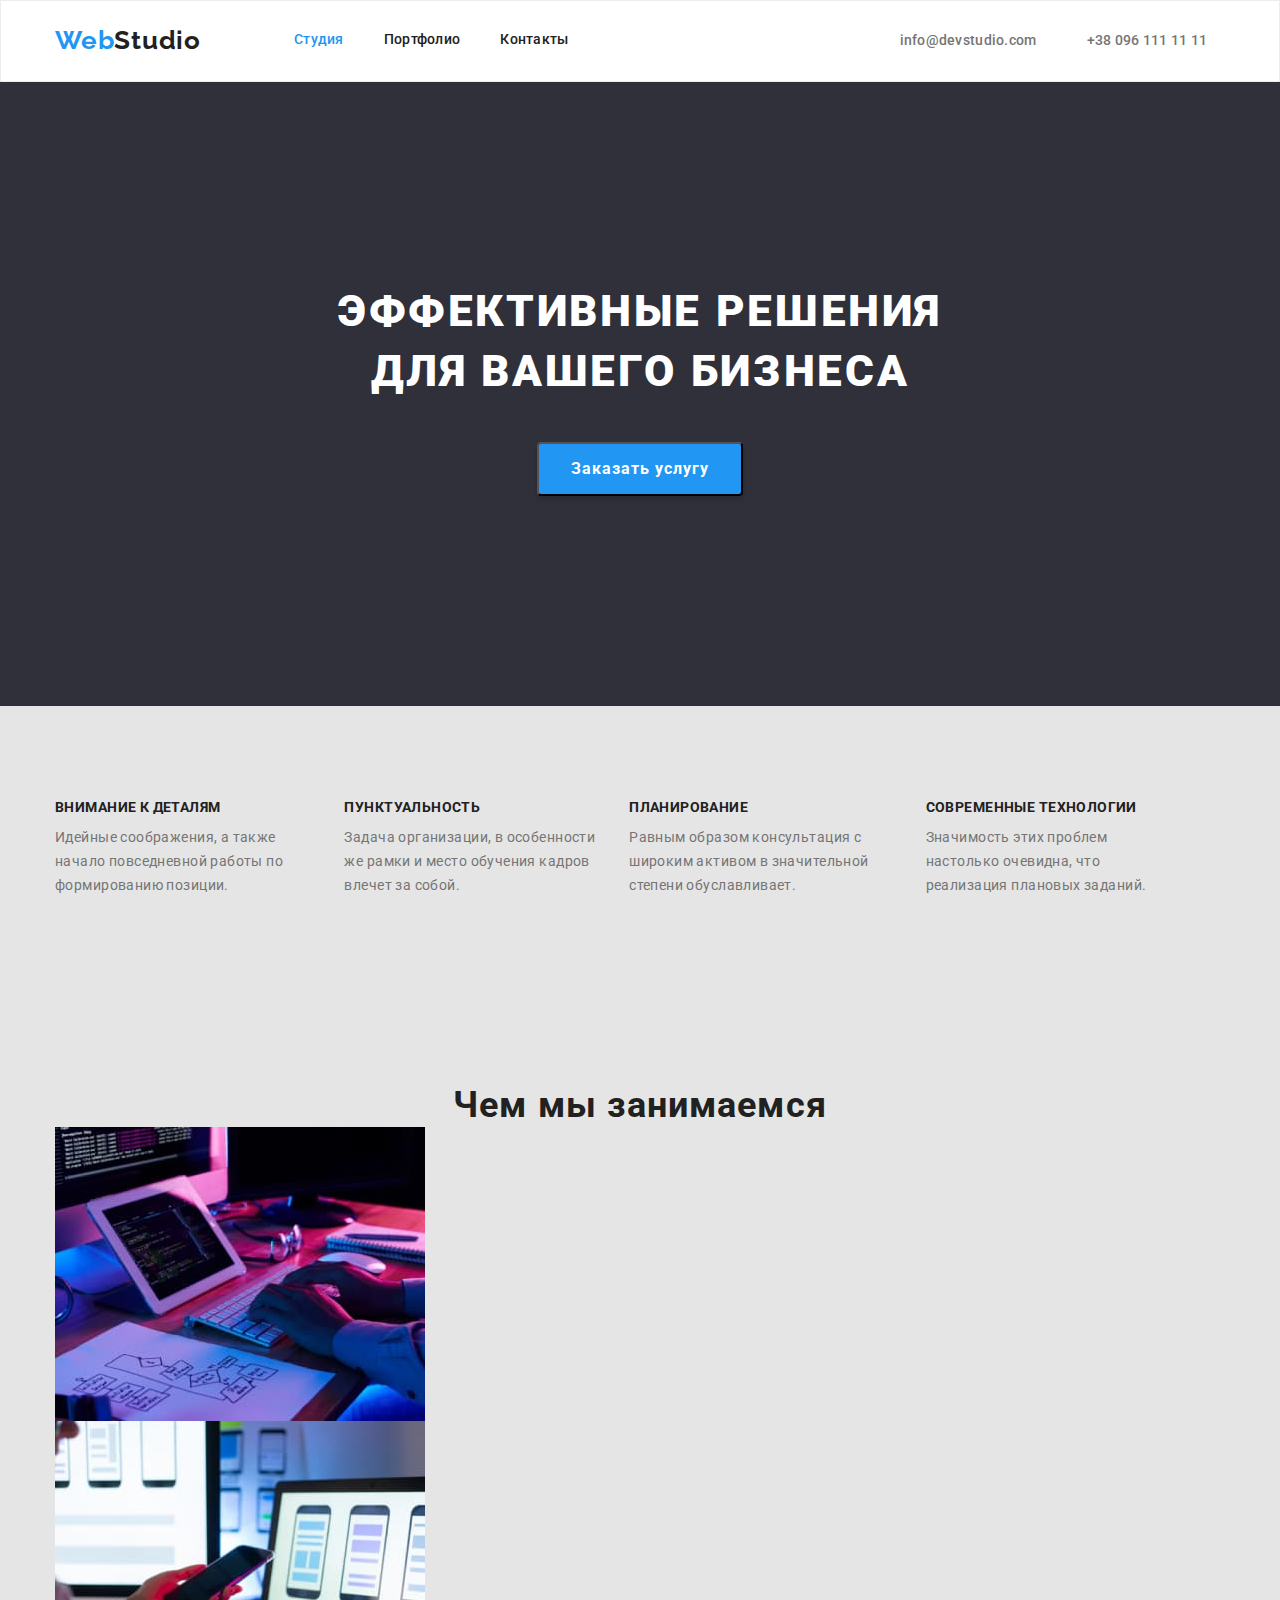
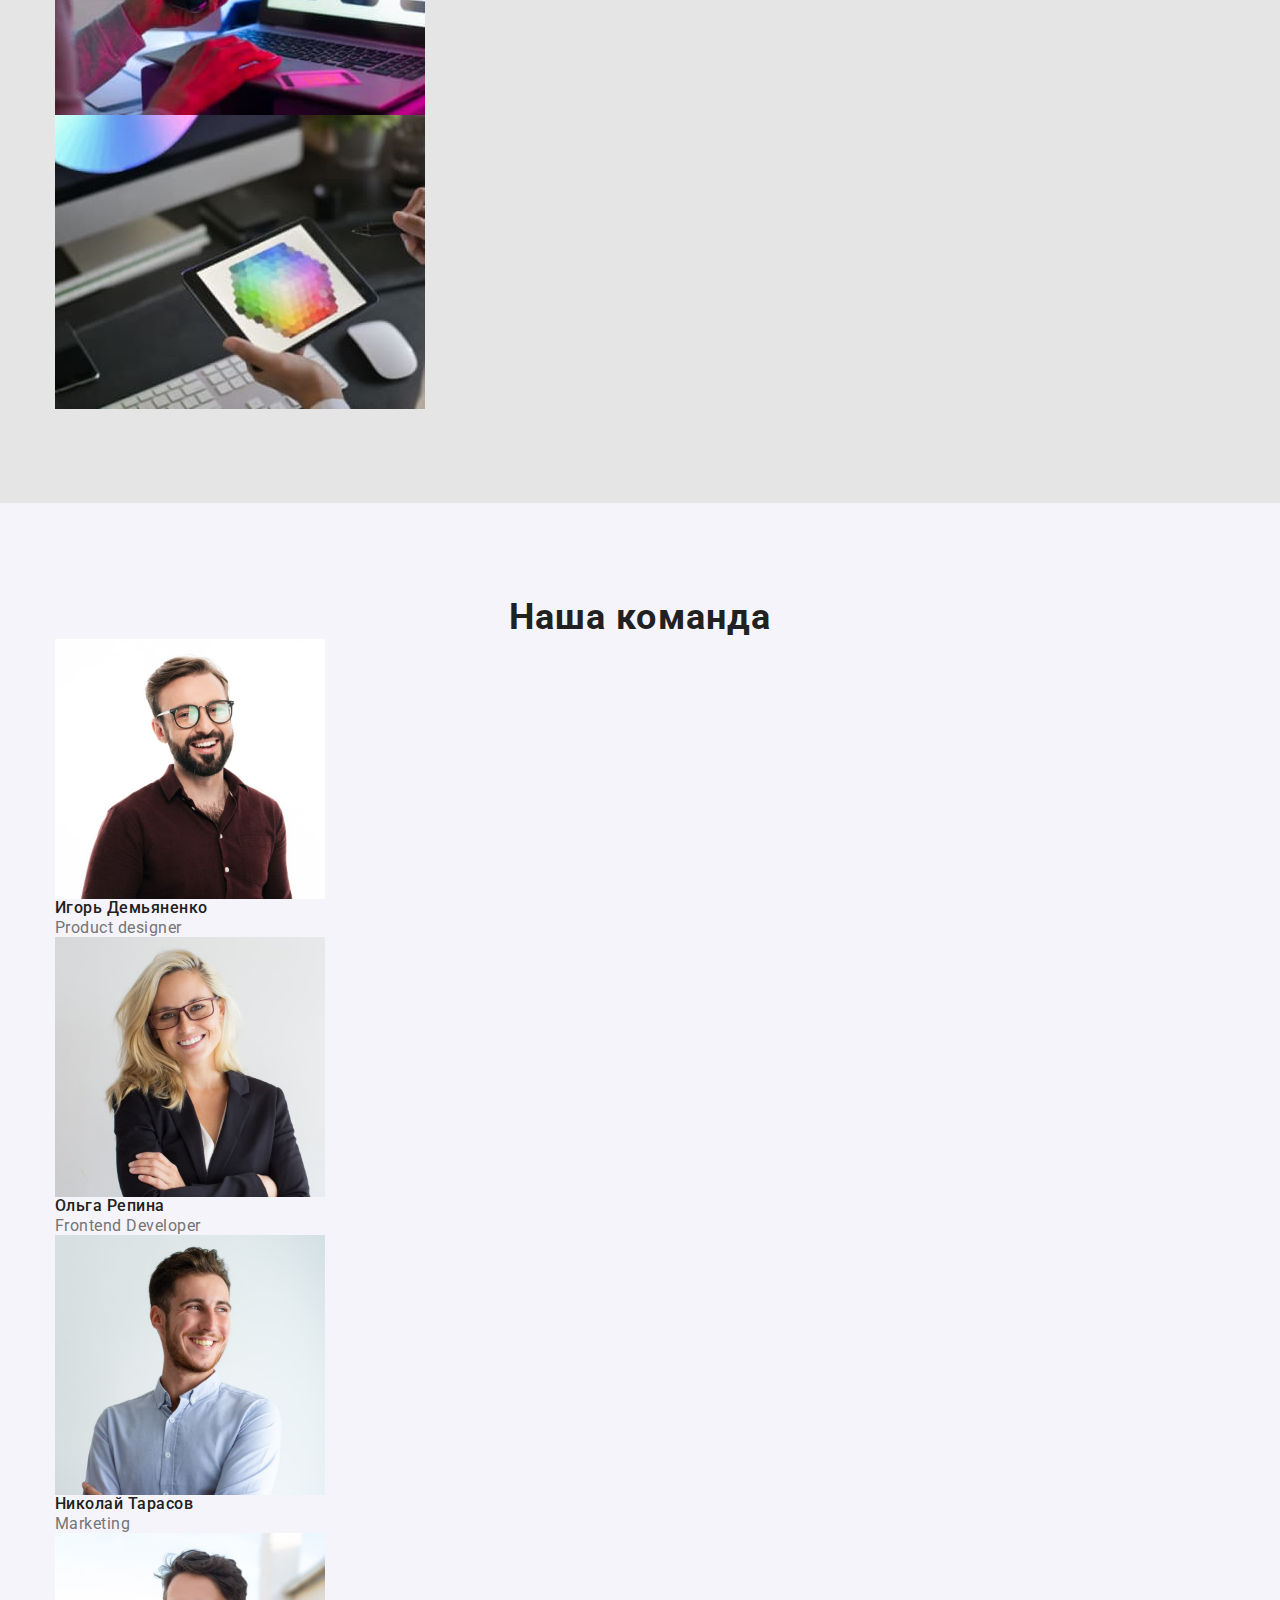
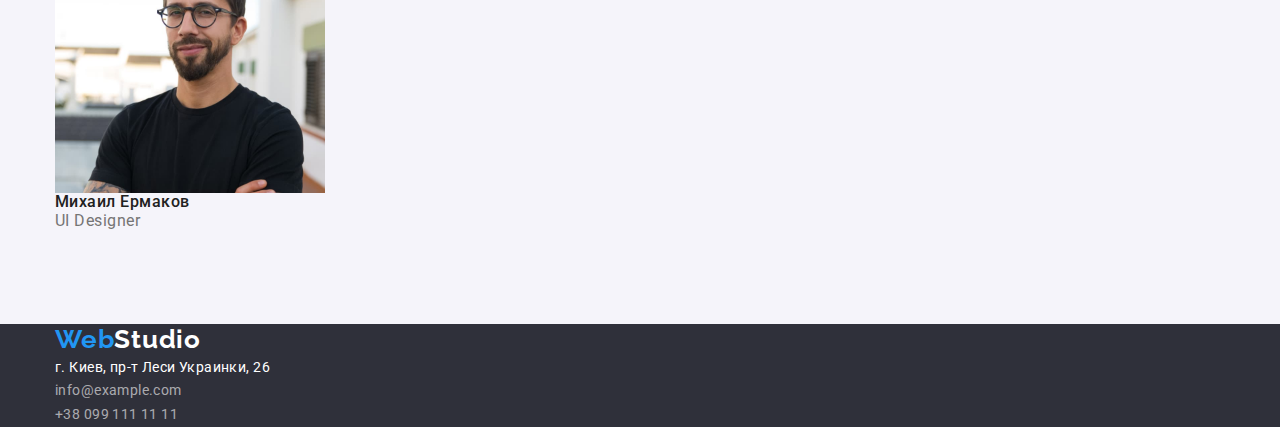
==== index.html @ 6d235d48 "сделал позиционирование до секции about." ====
<!DOCTYPE html>
<html lang="ru">

<head>
    <meta charset="UTF-8">
    <meta http-equiv="X-UA-Compatible" content="IE=edge">
    <meta name="viewport" content="width=device-width, initial-scale=1.0">
    <title>WebStudio</title>
    <link rel="preconnect" href="https://fonts.gstatic.com">
    <link
        href="https://fonts.googleapis.com/css2?family=Raleway:wght@700&family=Roboto:wght@400;500;700;900&display=swap"
        rel="stylesheet">
    <link rel="stylesheet"
        href="https://cdnjs.cloudflare.com/ajax/libs/modern-normalize/1.0.0/modern-normalize.min.css" />
    <link rel="stylesheet" href="./css/style.css">
</head>

<body>

    <!-- HEADER -->
    <header class="header">
      <div class="container header-container"> 
        <nav class="navigation">
            <a class="logo link" href="./index.html" lang="en">
                <span class="logo-text"><span class="logo-two">Web</span>Studio</span>
            </a>

            <ul class="nav list">

                <li><a href="./index.html" class="link current">Студия</a> </li>
                <li><a href="./portfolio.html" class="link">Портфолио</a> </li>
                <li><a href="#" class="link">Контакты</a> </li>
            </ul>

        </nav>

        <ul class="contacts-top">
            <li>
                <a href="mailto:info@devstudio.com" class="link mail-link">info@devstudio.com</a>
            </li>
            <li>
                <a href="tel:+380961111111" class="link">+38 096 111 11 11</a>
            </li>
        </ul>
    </div>
    </header>
    <main class="main-page">
        <!-- HERO -->
        <section class="hero">
            <div class="container">
            <h1 class="hero-title"> Эффективные решения <br> для вашего бизнеса</h1>

            <button class="hero-btn" type="button"> Заказать услугу </button>
            </div>
        </section>
        
        
        <section class="advantages section">
        <div class="container">
            <!--h2 Наши преимущества h2-->
            <ul class="advantages-container">
                <li>
                    <h3 class="advantages-title">Внимание к деталям</h3>

                    <p class="advantages-item"> Идейные соображения, а также
                         начало повседневной работы по формированию
                        позиции.</p>
                </li>

                <li>
                    <h3 class="advantages-title">Пунктуальность</h3>
                    <p class="advantages-item"> Задача организации, в особенности
                         же рамки и место обучения кадров
                        влечет за собой.</p>
                </li>

                <li>
                    <h3 class="advantages-title">Планирование </h3>

                    <p class="advantages-item">Равным образом консультация с
                         широким активом в значительной степени
                        обуславливает. </p>
                </li>

                <li>
                    <h3 class="advantages-title">Современные технологии </h3>


                    <p class="advantages-item">Значимость этих проблем настолько очевидна, что реализация плановых
                        заданий.</p>
                </li>

            </ul>
        </div>
        </section>
        <!-- Чем мы занимаемся -->
        <section class="about section">
           <div class="container">
            <h2 class="about-title"> Чем мы занимаемся </h2>

            <ul>
                <li>
                    <img class="about-img" src="./images/pc.jpg" alt="человек с компьютером" width="370" height="294" />
                </li>

                <li>
                    <img class="about-img" src="./images/phone.jpg" alt="человек с телефоном" width="370"
                        height="294" />
                </li>

                <li>
                    <img class="about-img" src="./images/tablet.jpg" alt="человек с планшетом" width="370"
                        height="294" />
                </li>
            </ul>
            </div>
        </section>
        <!-- Список команды -->
        <section class="team-section section">
         <div class="container">
            <h2 class="team-title"> Наша команда</h2>

            <ul>

                <li class="team-card">

                    <img src="./images/igor.jpg" alt="член команды Игорь" width="270" height="260">
                    <h3 class="name"> Игорь Демьяненко </h3>
                    <p class="team-job">Product designer</p>

                </li>

                <li class="team-card">

                    <img src="./images/olga.jpg" alt="член команды Ольга" width="270" height="260">
                    <h3 class="name">Ольга Репина</h3>

                    <p class="team-job">Frontend Developer</p>
                </li>

                <li class="team-card">
                    <img src="./images/nikolay.jpg" alt="член команды НИколай" width="270" height="260">
                    <h3 class="name">Николай Тарасов</h3>

                    <p class="team-job">Marketing</p>

                </li>

                <li class="team-card">
                    <img src="./images/misha.jpg" alt="член команды Михаил" width="270" height="260">
                    <h3 class="name">Михаил Ермаков</h3>
                    <p class="team-job">UI Designer</p>
                </li>

            </ul>
            </div>
        </section>
    </main>
    <!-- FOOTER -->
    <footer class="footer">
        <div class="container">

        <a class="logo link" href="./index.html" lang="en">
            <span class="footer-logo-studio"><span class="footer-web">Web</span>Studio</span>
        </a>
        <address class="footer-address">г. Киев, пр-т Леси Украинки, 26 </address>

        <ul>
            <li class="footer-contact">
                <a class="footer-mail" href="mailto:info@example.com">info@example.com</a>
            </li>

            <li class="footer-contact">
                <a class="footer-tel" href="tel:+380991111111">+38 099 111 11 11</a>
            </li>
        </ul>
        </div>
    </footer>
</body>

</html>
---- css/style.css ----
:root {
  /* Black */
  --primary-text-color: #000000;
  /* 2nd gray */
  --secondary-text-color: #757575;
  /* White */
  --primary-white-color: #ffffff;
  /* Title black */
  --title-text-color: #212121;
  /* Accent blue */
  --accent-color: #2196f3;
  /* Background Accent blue */
  --accentbgr-color: #188ce8;
  /* Hero, footer background color */
  --darkbgr-color: #2f303a;
  /* Main background color*/
  --mainbgr-color: #e5e5e5;
  /* 2nd Main background color */
  --mainbgrtwo-color: #f5f4fa;
  /* Logo Font */
  --logo-font: Raleway;
  /* Main Font */
  --main-font: Roboto;
}

h1,
h2,
h3,
h4,
h5,
h6,
p {
  margin-top: 0;
  margin-bottom: 0;
}

ul,
ol {
  margin-top: 0;
  margin-bottom: 0;
  padding-left: 0;
}
img {
  display: block;
}

body {
  background-color: var(--primary-white-color);
  color: var(--primary-text-color);
  font-family: var(--main-font), sans-serif;
}

/* Link */
.link {
  text-decoration: none;
  color: inherit;
}
ul {
  list-style: none;
}

.container {
  width: 1200px;
  padding-left: 15px;
  padding-right: 15px;
  margin: 0 auto;
}
.section {
  padding-top: 94px;
  padding-bottom: 94px;
}
/* Хедер */
.header {
  padding-top: 24px;
  padding-bottom: 25px;
  border: 1px solid #ececec;
}

.header-container {
  display: flex;
  align-items: center;
}
.navigation {
  display: flex;
  align-items: center;
}
.nav {
  display: flex;
  align-items: center;
}
.contacts-top {
  display: flex;
  align-items: center;
}

/* Логотип */

.logo-two {
  font-family: var(--logo-font);
  font-style: normal;
  font-weight: 700;
  font-size: 26px;
  line-height: 1.19;

  letter-spacing: 0.03em;

  color: var(--accent-color);
}

.logo-text {
  font-family: var(--logo-font);
  font-style: normal;
  font-weight: 700;
  font-size: 26px;
  line-height: 1.19;

  letter-spacing: 0.03em;

  color: var(--title-text-color);
}

.logo {
  margin-right: 93px;
}

/*  навигационные кнопки хедера */

.nav {
  font-family: Roboto;
  font-style: normal;
  font-weight: 500;
  font-size: 14px;
  line-height: 1.14;
  letter-spacing: 0.02em;

  color: #212121;
}

.nav > li:not(:last-child) {
  margin-right: 40px;
}

.link:hover,
.link:focus {
  font-family: var(--main-font);
  font-style: normal;
  font-weight: 500;
  font-size: 14px;
  line-height: 1.14;
  letter-spacing: 0.02em;

  color: var(--accent-color);
}

.list .link.current {
  color: var(--accent-color);
}

.contacts-top .link {
  font-family: var(--main-font);
  font-style: normal;
  font-weight: 500;
  font-size: 14px;
  line-height: 1.14;
  letter-spacing: 0.02em;

  color: #757575;
}
.contacts-top .link:hover,
.contacts-top .link:focus {
  font-family: var(--main-font);
  font-style: normal;
  font-weight: 500;
  font-size: 14px;
  line-height: 1.14;
  letter-spacing: 0.02em;

  color: var(--accent-color);
}
.mail-link {
  margin-left: 331px;
  margin-right: 50px;
}

/* Hero */
.hero-title {
  font-family: var(--main-font);
  font-style: normal;
  font-weight: 900;
  font-size: 44px;
  line-height: 1.36;

  /* or 136% */

  text-align: center;
  letter-spacing: 0.06em;
  text-transform: uppercase;
  color: var(--primary-white-color);
}

.hero {
  background-color: var(--darkbgr-color);
  padding-top: 200px;
  padding-bottom: 210px;
  text-align: center;
}

.hero-btn {
  color: var(--primary-white-color);
  background-color: var(--accent-color);
  font-family: var(--main-font);
  font-weight: 700;
  font-size: 16px;
  line-height: 1.88;
  /* identical to box height, or 187% */
  display: flex;
  letter-spacing: 0.06em;
  box-shadow: 0px 4px 4px rgba(0, 0, 0, 0.15);
  border-radius: 4px;
  cursor: pointer;
  margin-top: 40px;
  margin-right: auto;
  margin-left: auto;
  padding-top: 10px;
  padding-right: 32px;
  padding-bottom: 10px;
  padding-left: 32px;
}

.hero-btn:hover,
.hero-btn:focus {
  background-color: var(--accentbgr-color);
}
/* Наши преимущества */

.advantages,
.about {
  background-color: var(--mainbgr-color);
}
.advantages-title {
  font-family: var(--main-font);
  font-style: normal;
  font-weight: bold;
  font-size: 14px;
  line-height: 1.14;
  letter-spacing: 0.03em;
  text-transform: uppercase;

  color: var(--title-text-color);
}
.advantages-item {
  font-family: var(--main-font);
  font-style: normal;
  font-weight: normal;
  font-size: 14px;
  line-height: 1.71;
  /* or 171% */

  letter-spacing: 0.03em;
  color: var(--secondary-text-color);
  margin-top: 10px;
  margin-right: 30px;
}
.advantages-item:not(:last-child) {
  margin-top: 10px;
  margin-right: 30px;
}

/* -- Чем мы занимаемся --> */

.about-title {
  font-family: var(--main-font);
  font-style: normal;
  font-weight: bold;
  font-size: 36px;
  line-height: 1.16;
  text-align: center;
  letter-spacing: 0.03em;

  color: var(--title-text-color);
}
.advantages-container {
  display: flex;
  justify-content: space-between;
  margin-right: 30px;
}
.advantages-title {
  display: flex flex;
}

/* -- Список команды --> */
.team-section {
  background-color: var(--mainbgrtwo-color);
}

.team-title {
  font-family: var(--main-font);
  font-style: normal;
  font-weight: bold;
  font-size: 36px;
  line-height: 1.16;
  text-align: center;
  letter-spacing: 0.03em;

  color: var(--title-text-color);
}

.name {
  font-family: var(--main-font);
  font-style: normal;
  font-weight: 500;
  font-size: 16px;
  line-height: 1.18;

  letter-spacing: 0.03em;

  color: var(--title-text-color);
}
.team-job {
  font-family: var(--main-font);
  font-style: normal;
  font-weight: normal;
  font-size: 16px;
  line-height: 19px;

  letter-spacing: 0.03em;

  color: var(--secondary-text-color);
}
/* Footer */
.footer {
  background-color: var(--darkbgr-color);
}

/* Footer logo */

.footer-web {
  font-family: var(--logo-font);
  font-style: normal;
  font-weight: bold;
  font-size: 26px;
  line-height: 1.19;

  letter-spacing: 0.03em;

  color: var(--accent-color);
}

.footer-logo-studio {
  font-family: var(--logo-font);
  font-style: normal;
  font-weight: bold;
  font-size: 26px;
  line-height: 1.19;
  letter-spacing: 0.03em;

  color: var(--primary-white-color);
}

.footer-address {
  font-family: var(--main-font);
  font-style: normal;
  font-weight: normal;
  font-size: 14px;
  line-height: 1.72;
  letter-spacing: 0.03em;

  color: var(--primary-white-color);
}

.footer-mail,
.footer-tel {
  font-family: var(--main-font);
  font-style: normal;
  font-weight: normal;
  font-size: 14px;
  line-height: 1.71;

  letter-spacing: 0.03em;

  color: rgba(255, 255, 255, 0.6);
}
.footer-mail:hover,
.footer-mail:focus,
.footer-tel:hover,
.footer-tel:focus {
  color: var(--accent-color);
}

.footer-mail,
.footer-tel {
  text-decoration: none;
}

/* Портфолио */

.main {
  background-color: var(--mainbgrtwo-color);
}

.filters .item {
  background-color: var(--mainbgrtwo-color);
  color: var(--title-text-color);
  font-family: var(--main-font);
  font-weight: 500;
  font-size: 16px;
  line-height: 1.64;

  text-align: center;
  letter-spacing: 0.03em;

  cursor: pointer;
  box-shadow: 0px 3px 1px rgba(0, 0, 0, 0.1), 0px 1px 2px rgba(0, 0, 0, 0.08),
    0px 2px 2px rgba(0, 0, 0, 0.12);
  border-radius: 4px;
}
.filters .item:hover,
.filters .item:focus {
  background-color: var(--accent-color);
  color: var(--primary-white-color);
}

/* -- h2 список наших проектов--> */
.portfolio-link {
  text-decoration: none;
}
.project-title {
  font-family: var(--main-font);
  font-style: normal;
  font-weight: bold;
  font-size: 18px;
  line-height: 2x;

  letter-spacing: 0.06em;

  color: var(--title-text-color);
}

.project-type {
  font-family: var(--main-font);
  font-style: normal;
  font-weight: normal;
  font-size: 16px;
  line-height: 30px;
  /* identical to box height, or 187% */

  letter-spacing: 0.03em;

  color: var(--secondary-text-color);
}
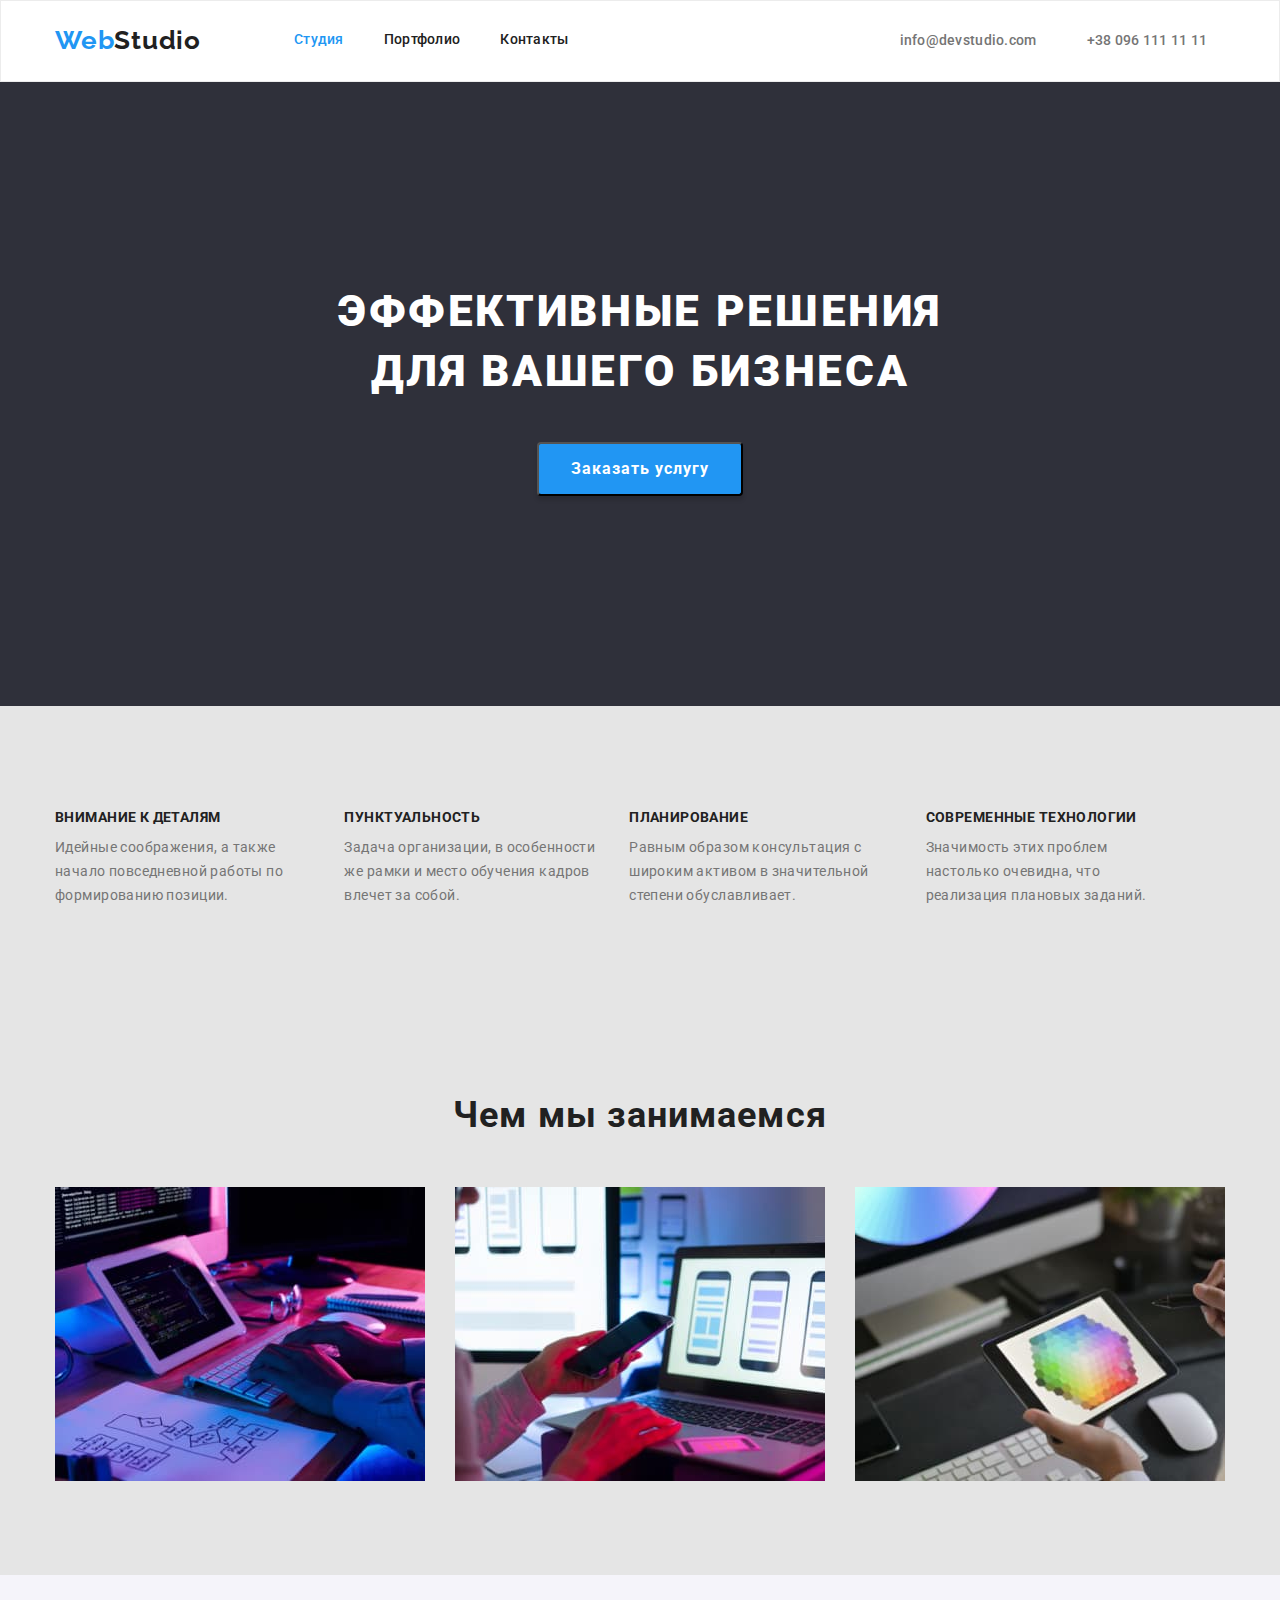
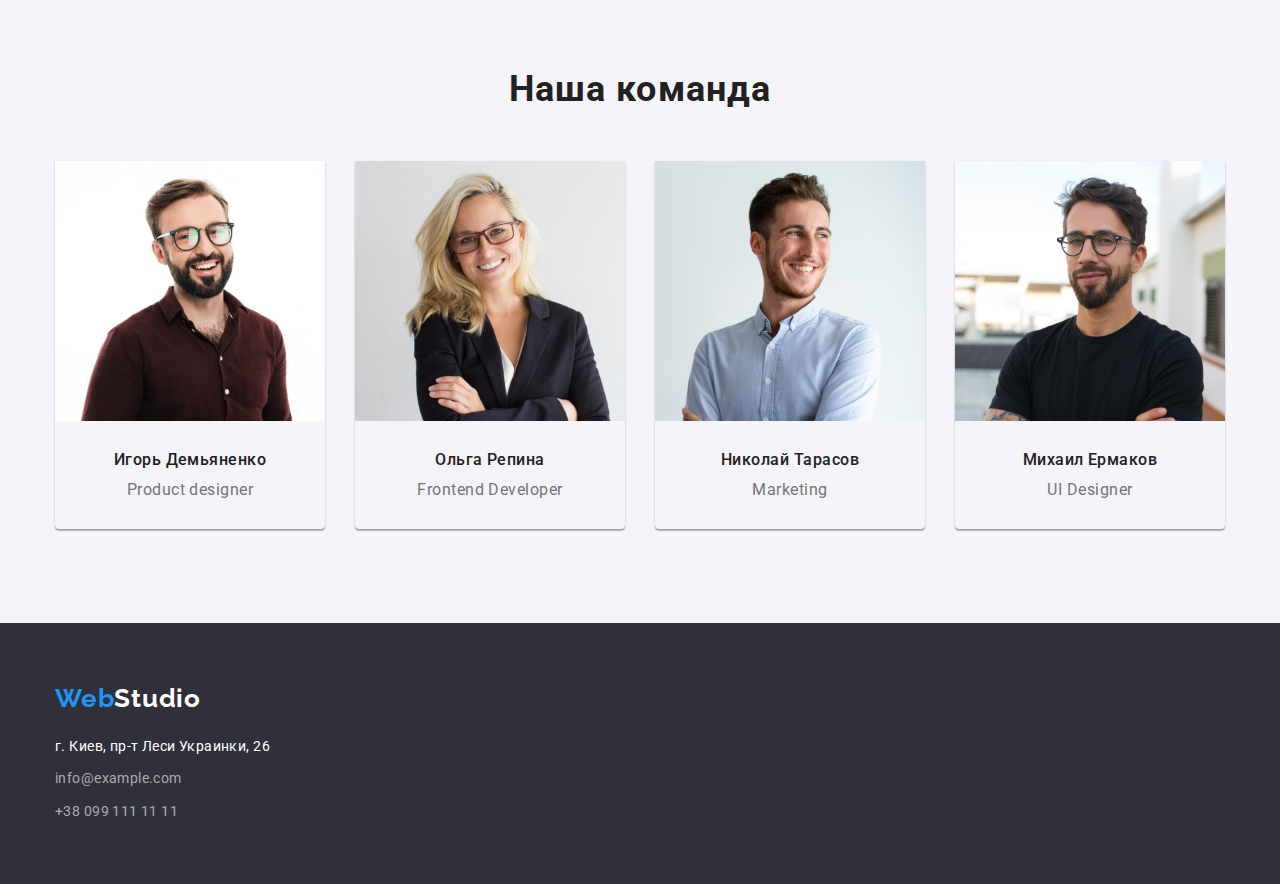
==== commit f1cde25b: "сделал страницу индекс с хедером и футером" ====
--- a/index.html
+++ b/index.html
@@ -84,8 +84,6 @@
 
                 <li>
                     <h3 class="advantages-title">Современные технологии </h3>
-
-
                     <p class="advantages-item">Значимость этих проблем настолько очевидна, что реализация плановых
                         заданий.</p>
                 </li>
@@ -98,7 +96,7 @@
            <div class="container">
             <h2 class="about-title"> Чем мы занимаемся </h2>
 
-            <ul>
+            <ul class="about-container">
                 <li>
                     <img class="about-img" src="./images/pc.jpg" alt="человек с компьютером" width="370" height="294" />
                 </li>
@@ -120,26 +118,26 @@
          <div class="container">
             <h2 class="team-title"> Наша команда</h2>
 
-            <ul>
+            <ul class="team-container">
 
                 <li class="team-card">
 
-                    <img src="./images/igor.jpg" alt="член команды Игорь" width="270" height="260">
-                    <h3 class="name"> Игорь Демьяненко </h3>
+                    <img class="team-img" src="./images/igor.jpg" alt="член команды Игорь" width="270" height="260">
+                    <h3 class="name">Игорь Демьяненко</h3>
                     <p class="team-job">Product designer</p>
 
                 </li>
 
                 <li class="team-card">
 
-                    <img src="./images/olga.jpg" alt="член команды Ольга" width="270" height="260">
+                    <img class="team-img" src="./images/olga.jpg" alt="член команды Ольга" width="270" height="260">
                     <h3 class="name">Ольга Репина</h3>
 
                     <p class="team-job">Frontend Developer</p>
                 </li>
 
                 <li class="team-card">
-                    <img src="./images/nikolay.jpg" alt="член команды НИколай" width="270" height="260">
+                    <img class="team-img" src="./images/nikolay.jpg" alt="член команды НИколай" width="270" height="260">
                     <h3 class="name">Николай Тарасов</h3>
 
                     <p class="team-job">Marketing</p>
@@ -147,7 +145,7 @@
                 </li>
 
                 <li class="team-card">
-                    <img src="./images/misha.jpg" alt="член команды Михаил" width="270" height="260">
+                    <img class="team-img" src="./images/misha.jpg" alt="член команды Михаил" width="270" height="260">
                     <h3 class="name">Михаил Ермаков</h3>
                     <p class="team-job">UI Designer</p>
                 </li>
@@ -158,7 +156,7 @@
     </main>
     <!-- FOOTER -->
     <footer class="footer">
-        <div class="container">
+        <div class="container footer-container">
 
         <a class="logo link" href="./index.html" lang="en">
             <span class="footer-logo-studio"><span class="footer-web">Web</span>Studio</span>
--- a/css/style.css
+++ b/css/style.css
@@ -261,10 +261,6 @@
   margin-top: 10px;
   margin-right: 30px;
 }
-.advantages-item:not(:last-child) {
-  margin-top: 10px;
-  margin-right: 30px;
-}
 
 /* -- Чем мы занимаемся --> */
 
@@ -278,14 +274,18 @@
   letter-spacing: 0.03em;
 
   color: var(--title-text-color);
+  margin-bottom: 50px;
 }
 .advantages-container {
   display: flex;
   justify-content: space-between;
   margin-right: 30px;
-}
-.advantages-title {
-  display: flex flex;
+  margin-top: 10px;
+}
+
+.about-container {
+  display: flex;
+  justify-content: space-between;
 }
 
 /* -- Список команды --> */
@@ -303,6 +303,7 @@
   letter-spacing: 0.03em;
 
   color: var(--title-text-color);
+  margin-bottom: 50px;
 }
 
 .name {
@@ -315,6 +316,9 @@
   letter-spacing: 0.03em;
 
   color: var(--title-text-color);
+  text-align: center;
+  margin-bottom: 10px;
+  
 }
 .team-job {
   font-family: var(--main-font);
@@ -326,10 +330,33 @@
   letter-spacing: 0.03em;
 
   color: var(--secondary-text-color);
+  text-align: center;
+  margin-bottom: 30px;
+}
+.team-img {
+margin-bottom: 30px;
+}
+
+.team-card {
+  width: 270px;
+  height: 368px;
+  background: var(--primary-white-color));
+  /* material shadow v1 */
+
+  box-shadow: 0px 1px 3px rgba(0, 0, 0, 0.12), 0px 1px 1px rgba(0, 0, 0, 0.14),
+    0px 2px 1px rgba(0, 0, 0, 0.2);
+  border-radius: 0px 0px 4px 4px;
+
+}
+.team-container {
+  display: flex;
+  justify-content: space-between;
 }
 /* Footer */
 .footer {
   background-color: var(--darkbgr-color);
+  padding-top: 60px;
+  padding-bottom: 60px;
 }
 
 /* Footer logo */
@@ -355,6 +382,7 @@
   letter-spacing: 0.03em;
 
   color: var(--primary-white-color);
+
 }
 
 .footer-address {
@@ -366,6 +394,8 @@
   letter-spacing: 0.03em;
 
   color: var(--primary-white-color);
+  margin-top: 20px;
+  margin-bottom: 9px;
 }
 
 .footer-mail,
@@ -379,6 +409,7 @@
   letter-spacing: 0.03em;
 
   color: rgba(255, 255, 255, 0.6);
+
 }
 .footer-mail:hover,
 .footer-mail:focus,
@@ -391,6 +422,10 @@
 .footer-tel {
   text-decoration: none;
 }
+.footer-contact:not(:last-child) {
+  margin-bottom: 9px;
+}
+
 
 /* Портфолио */
 
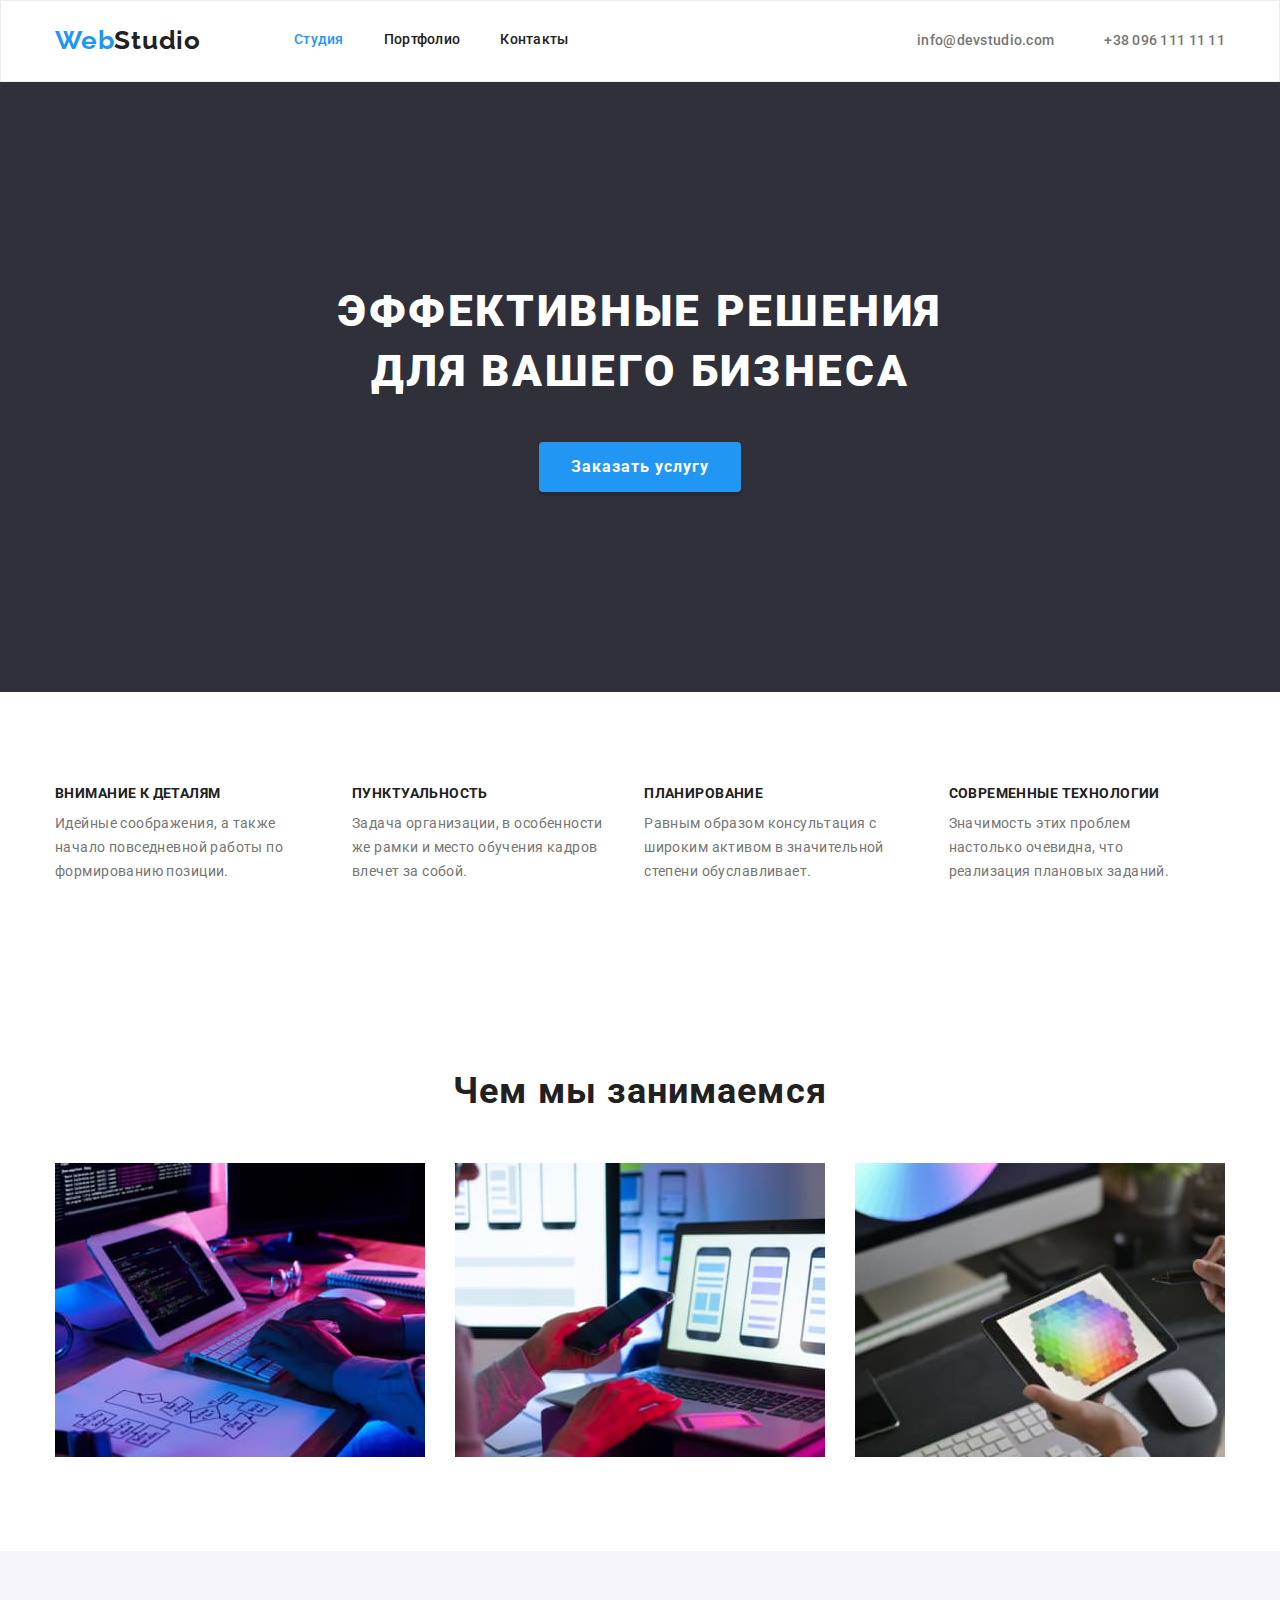
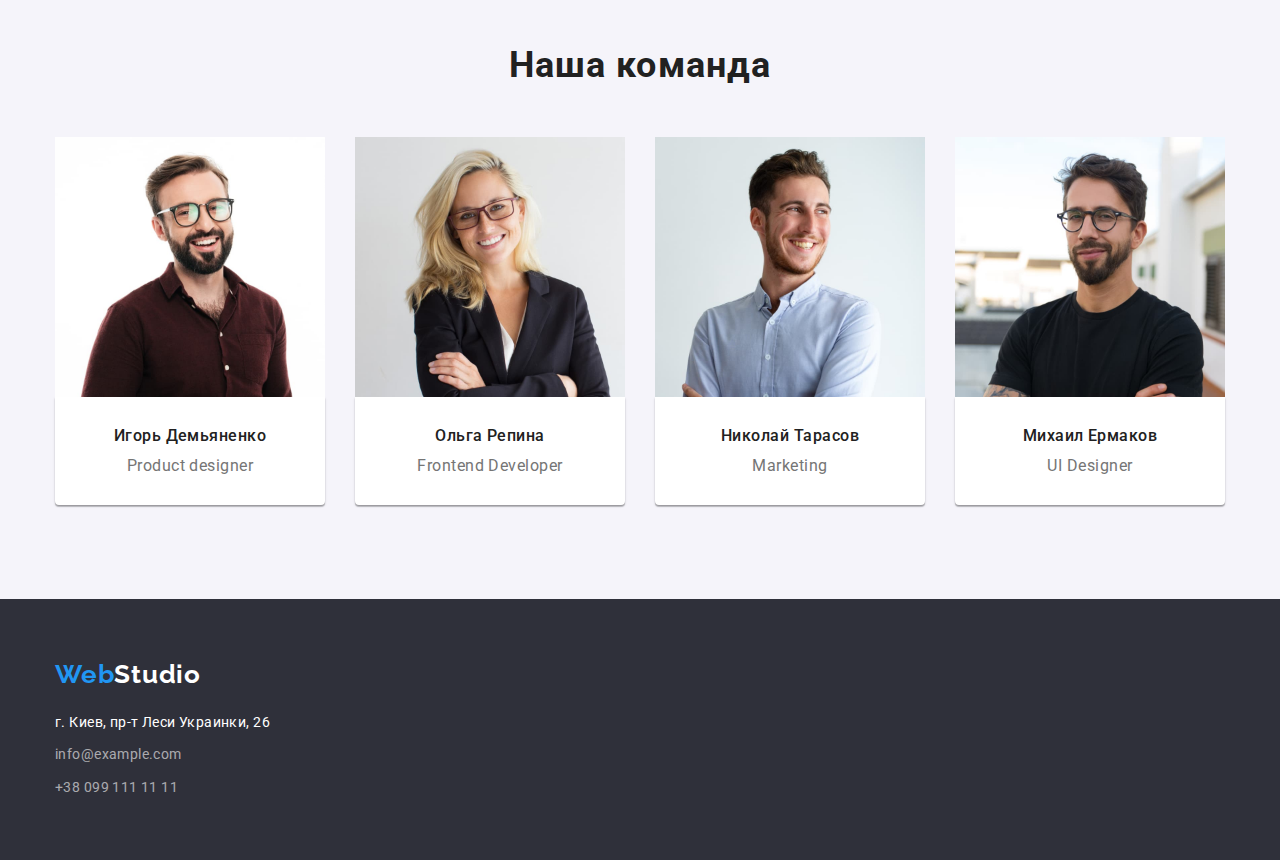
==== commit 96238add: "внес правки после первого ресабмита" ====
--- a/index.html
+++ b/index.html
@@ -121,33 +121,39 @@
             <ul class="team-container">
 
                 <li class="team-card">
-
+                    
                     <img class="team-img" src="./images/igor.jpg" alt="член команды Игорь" width="270" height="260">
+                <div class="team-div">
                     <h3 class="name">Игорь Демьяненко</h3>
                     <p class="team-job">Product designer</p>
-
+                </div>
                 </li>
 
                 <li class="team-card">
+                
+                    <img class="team-img" src="./images/olga.jpg" alt="член команды Ольга" width="270" height="260">
+                    <div class="team-div">
+                        <h3 class="name">Ольга Репина</h3>
+                         <p class="team-job">Frontend Developer</p>
+                   </div>
+                        </li>
 
-                    <img class="team-img" src="./images/olga.jpg" alt="член команды Ольга" width="270" height="260">
-                    <h3 class="name">Ольга Репина</h3>
-
-                    <p class="team-job">Frontend Developer</p>
+                <li class="team-card">
+            
+                    <img class="team-img" src="./images/nikolay.jpg" alt="член команды НИколай" width="270" height="260">
+        <div class="team-div"> 
+                    <h3 class="name">Николай Тарасов</h3>
+                    <p class="team-job">Marketing</p>
+        </div>
                 </li>
 
                 <li class="team-card">
-                    <img class="team-img" src="./images/nikolay.jpg" alt="член команды НИколай" width="270" height="260">
-                    <h3 class="name">Николай Тарасов</h3>
-
-                    <p class="team-job">Marketing</p>
-
-                </li>
-
-                <li class="team-card">
+                   
                     <img class="team-img" src="./images/misha.jpg" alt="член команды Михаил" width="270" height="260">
+                <div class="team-div">
                     <h3 class="name">Михаил Ермаков</h3>
                     <p class="team-job">UI Designer</p>
+                 </div>
                 </li>
 
             </ul>
--- a/css/style.css
+++ b/css/style.css
@@ -91,6 +91,7 @@
 .contacts-top {
   display: flex;
   align-items: center;
+  margin-left: auto;
 }
 
 /* Логотип */
@@ -178,7 +179,6 @@
   color: var(--accent-color);
 }
 .mail-link {
-  margin-left: 331px;
   margin-right: 50px;
 }
 
@@ -201,7 +201,7 @@
 .hero {
   background-color: var(--darkbgr-color);
   padding-top: 200px;
-  padding-bottom: 210px;
+  padding-bottom: 200px;
   text-align: center;
 }
 
@@ -225,6 +225,7 @@
   padding-right: 32px;
   padding-bottom: 10px;
   padding-left: 32px;
+  border: none;
 }
 
 .hero-btn:hover,
@@ -235,7 +236,7 @@
 
 .advantages,
 .about {
-  background-color: var(--mainbgr-color);
+  background-color: var(--primary-white-color);
 }
 .advantages-title {
   font-family: var(--main-font);
@@ -279,8 +280,6 @@
 .advantages-container {
   display: flex;
   justify-content: space-between;
-  margin-right: 30px;
-  margin-top: 10px;
 }
 
 .about-container {
@@ -318,7 +317,6 @@
   color: var(--title-text-color);
   text-align: center;
   margin-bottom: 10px;
-  
 }
 .team-job {
   font-family: var(--main-font);
@@ -331,26 +329,24 @@
 
   color: var(--secondary-text-color);
   text-align: center;
-  margin-bottom: 30px;
-}
-.team-img {
-margin-bottom: 30px;
-}
-
+}
+
+.team-div {
+  padding-top: 30px;
+  padding-bottom: 30px;
+  box-shadow: 0px 1px 3px rgb(0 0 0 / 12%), 0px 1px 1px rgb(0 0 0 / 14%),
+    0px 2px 1px rgb(0 0 0 / 20%);
+  border-radius: 0px 0px 4px 4px;
+  background-color: var(--primary-white-color);
+}
 .team-card {
-  width: 270px;
-  height: 368px;
-  background: var(--primary-white-color));
-  /* material shadow v1 */
-
-  box-shadow: 0px 1px 3px rgba(0, 0, 0, 0.12), 0px 1px 1px rgba(0, 0, 0, 0.14),
-    0px 2px 1px rgba(0, 0, 0, 0.2);
-  border-radius: 0px 0px 4px 4px;
-
-}
+  margin-left: 30px;
+  flex-basis: calc((100% - 120px) / 4);
+}
+
 .team-container {
   display: flex;
-  justify-content: space-between;
+  margin-left: -30px;
 }
 /* Footer */
 .footer {
@@ -382,7 +378,6 @@
   letter-spacing: 0.03em;
 
   color: var(--primary-white-color);
-
 }
 
 .footer-address {
@@ -409,7 +404,6 @@
   letter-spacing: 0.03em;
 
   color: rgba(255, 255, 255, 0.6);
-
 }
 .footer-mail:hover,
 .footer-mail:focus,
@@ -426,7 +420,6 @@
   margin-bottom: 9px;
 }
 
-
 /* Портфолио */
 
 .main {
@@ -445,26 +438,62 @@
   letter-spacing: 0.03em;
 
   cursor: pointer;
-  box-shadow: 0px 3px 1px rgba(0, 0, 0, 0.1), 0px 1px 2px rgba(0, 0, 0, 0.08),
-    0px 2px 2px rgba(0, 0, 0, 0.12);
+  background: #f5f4fa;
   border-radius: 4px;
-}
+  border: none;
+  padding: 6px 22px;
+}
+.button-li {
+  margin-right: 8px;
+}
+
 .filters .item:hover,
 .filters .item:focus {
   background-color: var(--accent-color);
   color: var(--primary-white-color);
+  box-shadow: 0px 3px 1px rgba(0, 0, 0, 0.1), 0px 1px 2px rgba(0, 0, 0, 0.08),
+    0px 2px 2px rgba(0, 0, 0, 0.12);
+  border-radius: 4px;
+}
+.parents {
+  display: flex;
+  text-align: center;
+  justify-content: center;
+  margin-bottom: 50px;
 }
 
 /* -- h2 список наших проектов--> */
+.card {
+  background: #ffffff;
+  border: 1px solid #eeeeee;
+  box-sizing: border-box;
+  border-top: none;
+  padding: 20px 24px;
+}
+
+.parents-projects {
+  display: flex;
+  flex-wrap: wrap;
+  margin-left: -30px;
+  margin-top: -30px;
+}
+
+.portfolio-page {
+  margin-left: 30px;
+  margin-top: 30px;
+  flex-basis: calc((100% - 90px) / 3);
+}
+
 .portfolio-link {
   text-decoration: none;
+  display: block;
 }
 .project-title {
   font-family: var(--main-font);
   font-style: normal;
   font-weight: bold;
   font-size: 18px;
-  line-height: 2x;
+  line-height: 2;
 
   letter-spacing: 0.06em;
 
@@ -476,7 +505,7 @@
   font-style: normal;
   font-weight: normal;
   font-size: 16px;
-  line-height: 30px;
+  line-height: 1.87;
   /* identical to box height, or 187% */
 
   letter-spacing: 0.03em;
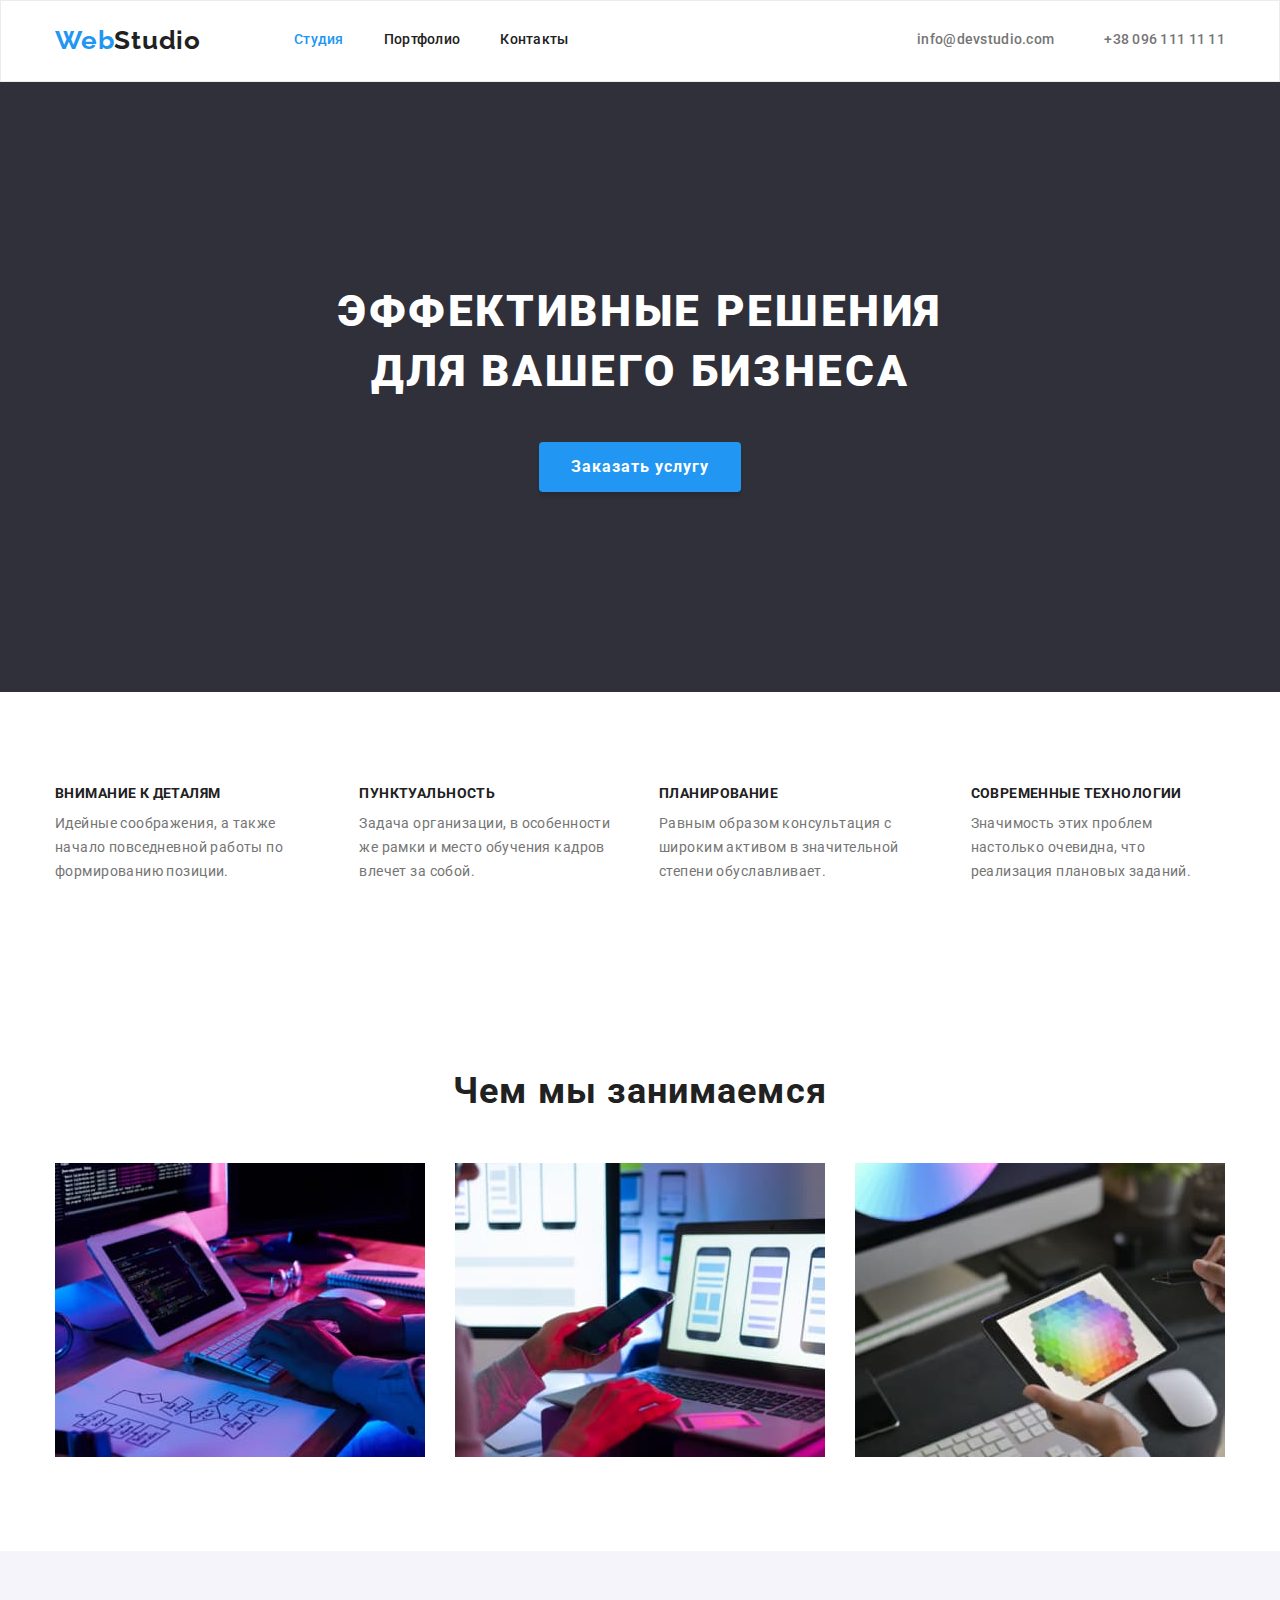
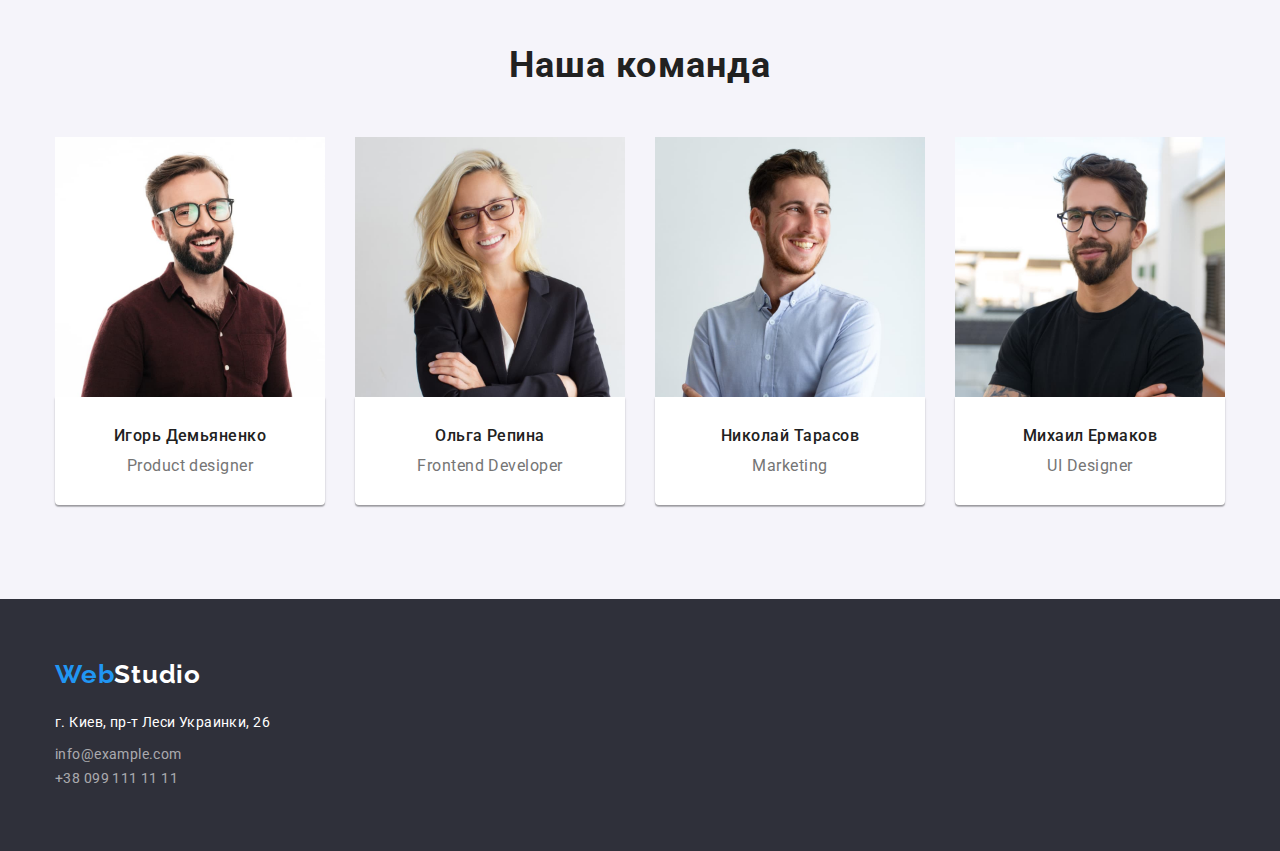
==== commit f8819a79: "3 ресабмит" ====
--- a/index.html
+++ b/index.html
@@ -35,10 +35,10 @@
         </nav>
 
         <ul class="contacts-top">
-            <li>
+            <li class="header-contacts">
                 <a href="mailto:info@devstudio.com" class="link mail-link">info@devstudio.com</a>
             </li>
-            <li>
+            <li class="header-contacts">
                 <a href="tel:+380961111111" class="link">+38 096 111 11 11</a>
             </li>
         </ul>
@@ -59,7 +59,7 @@
         <div class="container">
             <!--h2 Наши преимущества h2-->
             <ul class="advantages-container">
-                <li>
+                <li class="advantages-li">
                     <h3 class="advantages-title">Внимание к деталям</h3>
 
                     <p class="advantages-item"> Идейные соображения, а также
@@ -67,14 +67,14 @@
                         позиции.</p>
                 </li>
 
-                <li>
+                <li class="advantages-li">
                     <h3 class="advantages-title">Пунктуальность</h3>
                     <p class="advantages-item"> Задача организации, в особенности
                          же рамки и место обучения кадров
                         влечет за собой.</p>
                 </li>
 
-                <li>
+                <li class="advantages-li">
                     <h3 class="advantages-title">Планирование </h3>
 
                     <p class="advantages-item">Равным образом консультация с
@@ -82,7 +82,7 @@
                         обуславливает. </p>
                 </li>
 
-                <li>
+                <li class="advantages-li">
                     <h3 class="advantages-title">Современные технологии </h3>
                     <p class="advantages-item">Значимость этих проблем настолько очевидна, что реализация плановых
                         заданий.</p>
--- a/css/style.css
+++ b/css/style.css
@@ -58,7 +58,9 @@
 ul {
   list-style: none;
 }
-
+a {
+  display: block;
+}
 .container {
   width: 1200px;
   padding-left: 15px;
@@ -178,7 +180,7 @@
 
   color: var(--accent-color);
 }
-.mail-link {
+.header-contacts:not(:last-child) {
   margin-right: 50px;
 }
 
@@ -260,9 +262,10 @@
   letter-spacing: 0.03em;
   color: var(--secondary-text-color);
   margin-top: 10px;
+}
+.advantages-li:not(:last-child) {
   margin-right: 30px;
 }
-
 /* -- Чем мы занимаемся --> */
 
 .about-title {
@@ -416,7 +419,7 @@
 .footer-tel {
   text-decoration: none;
 }
-.footer-contact:not(:last-child) {
+.footer .link:not(:last-child) {
   margin-bottom: 9px;
 }
 
